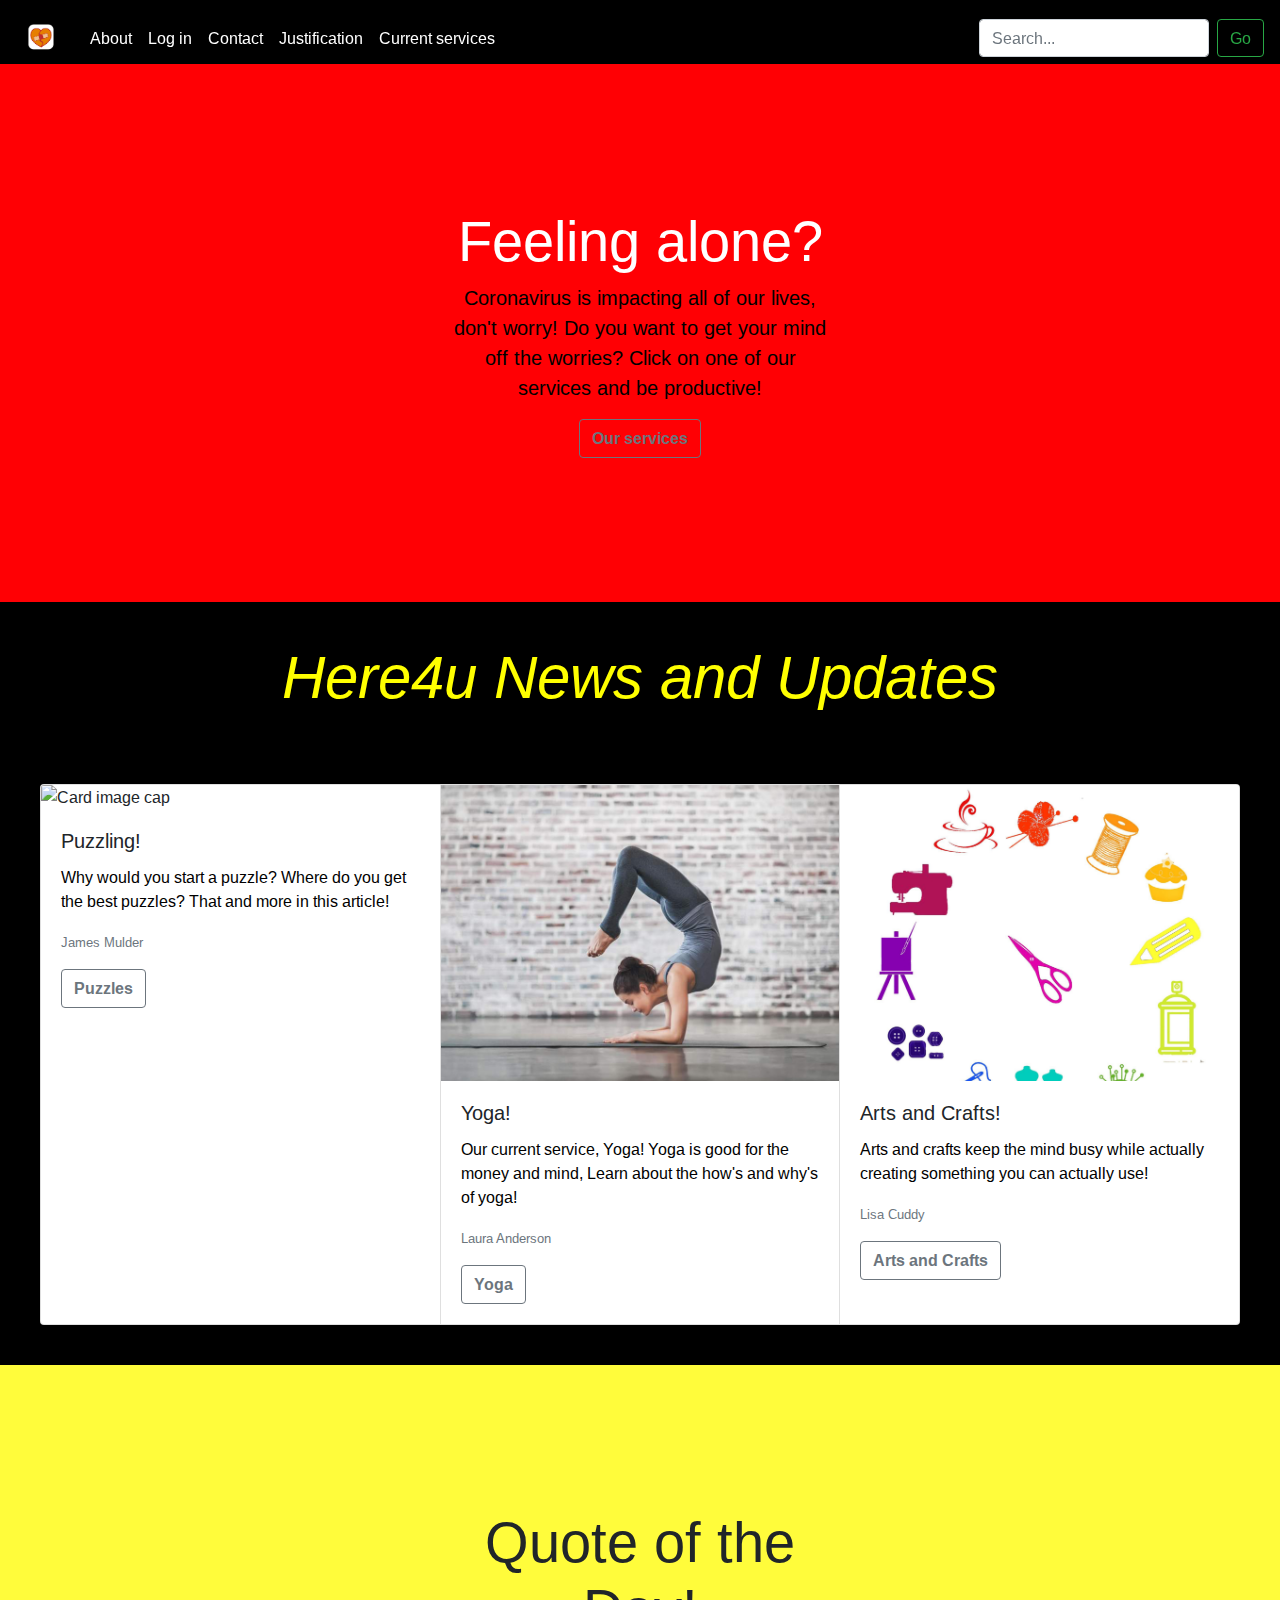
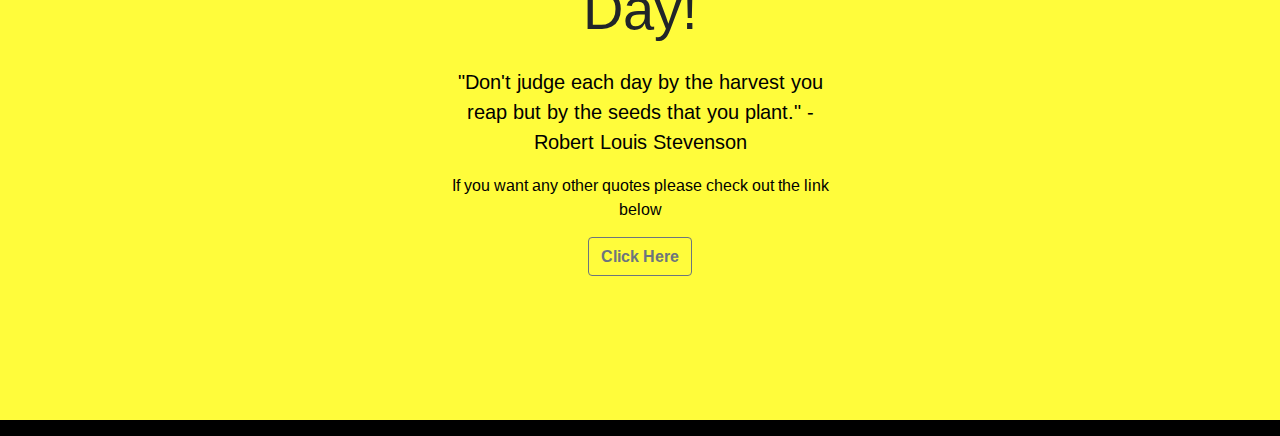
==== index.html @ 42e6a3ee "Changed wessels site" ====
<!doctype html>
<html>
<head>
	<meta charset="UTF-8">
	<title>Group assignment</title>
	<link href="aboutus.html">
	<link href="justification.html">
	<link href="login.html">
	<link href="yoga.html">
	<link href="contact.html">
	<link href="css/bootstrap.min.css" type="text/css" rel="stylesheet">
	<link href="css/style.css" rel="stylesheet" type="text/css">
	<link href="https://fonts.googleapis.com/css?family=Arimo&display=swap" rel="stylesheet">
	<meta name="viewport" content="width=device-width, initial-scale=1, shrink-to-fit=no">
	<link rel="icon" href="images/App Logo.png">
</head>
<body style="background-color:black;">
	
	
<!Navbar>
<div id="nav">
<div class="navbarr">
  <nav class="navbar navbar-expand-md navbar-dark fixed-top bg-black">
    <a class="navbar-brand" href="index.html"> <img src="images/App Logo.png" alt="logo" height="50px">
	  </a>
    <button class="navbar-toggler" type="button" data-toggle="collapse" data-target="#navbarCollapse" aria-controls="navbarCollapse" aria-expanded="false" aria-label="Toggle navigation">
      <span class="navbar-toggler-icon"></span>
    </button>
    <div class="collapse navbar-collapse" id="navbarCollapse">
      <ul class="navbar-nav mr-auto">
        
        <li class="nav-item active">
          <a class="nav-link" href="aboutus.html">About <span class="sr-only">(current)</span></a>
        </li>
		  <li class="nav-item active">
          <a class="nav-link" href="login.html">Log in <span class="sr-only">(current)</span></a>
        </li>
		  <li class="nav-item active">
          <a class="nav-link" href="contact.html">Contact <span class="sr-only">(current)</span></a>
        </li>
		   <li class="nav-item active">
          <a class="nav-link" href="justification.html">Justification <span class="sr-only">(current)</span></a>
        </li>
		  <li class="nav-item active">
          <a class="nav-link" href="yoga.html">Current services <span class="sr-only">(current)</span></a>
        </li>
      </ul>
      <form class="form-inline mt-2 mt-md-0">
        <input class="form-control mr-sm-2" type="text" placeholder="Search..." aria-label="Search">
        <button class="btn btn-outline-success my-2 my-sm-0" type="submit">Go</button>
      </form>
	  </div> 
  </nav>
		</div>
		</div>
	<br>
	<br>

	<div class="banners2">
	<div class="position-relative overflow-hidden p-3 p-md-5 m-md-3 text-center">
  <div class="col-md-5 p-lg-5 mx-auto my-5">
    <h1 class="display-4 font-weight-normal">Feeling alone?</h1>
    <p class="lead font-weight-normal">Coronavirus is impacting all of our lives, don't worry! Do you want to get your mind off the worries? Click on one of our services and be productive!</p> <a class="btn btn-outline-secondary" href="yoga.html"><strong>Our services</strong></a>
  </div>
  <div class="product-device shadow-sm d-none d-md-block"></div>
  <div class="product-device product-device-2 shadow-sm d-none d-md-block"></div>
</div>
</div>

			 
<!cardtitle>
	<div class ="container">
		<h6 class="cardtitle col-md-12" style="color:yellow">Here4u News and Updates</h6>
			</div>

<!cards>
	<div id="section">

	<div class="card-group">
  <div class="card">
	  <img class="card-img-top" src="images/puzzle.png" alt="Card image cap">
    <div class="card-body">
      <h5 class="card-title">Puzzling!</h5>
      <p class="card-text">Why would you start a puzzle? Where do you get the best puzzles? That and more in this article!</p>
      <p class="card-text"><small class="text-muted">James Mulder</small></p><a class="btn btn-outline-secondary" href="https://books.google.nl/books?hl=nl&lr=&id=w-6SAgAAQBAJ&oi=fnd&pg=PP1&dq=why+puzzles&ots=u6pE8SE9ox&sig=xW57QAzDIvXoyhFp8gDy82thQJs&redir_esc=y#v=onepage&q=why%20puzzles&f=false"><strong>Puzzles</strong></a>
    </div>
  </div>
	<div class="card">
		<img class="card-img-top" src="images/yoga.png" alt="Card image cap">
    <div class="card-body">
      <h5 class="card-title">Yoga!</h5>
      <p class="card-text">Our current service, Yoga! Yoga is good for the money and mind, Learn about the how's and why's of yoga!</p>
      <p class="card-text"><small class="text-muted">Laura Anderson</small></p><a class="btn btn-outline-secondary" href="https://yogamoves.nl/"><strong>Yoga</strong></a>
    </div>
  </div>
	<div class="card">
		<img class="card-img-top" src="images/crafting.png" alt="Card image cap">
    <div class="card-body">
      <h5 class="card-title">Arts and Crafts!</h5>
      <p class="card-text">Arts and crafts keep the mind busy while actually creating something you can actually use! </p>
      <p class="card-text"><small class="text-muted">Lisa Cuddy</small></p><a class="btn btn-outline-secondary" href="https://hobby4you2.nl/workshops-experiences/"><strong>Arts and Crafts</strong></a>
    </div>
  </div>

    </div>
		</div> 
		<br>
<!Banner>
		<div class="banners">
			
	<div class="position-relative overflow-hidden p-3 p-md-5 m-md-3 text-center">
  <div class="col-md-5 p-lg-5 mx-auto my-5">
    <h7 class="display-4 font-weight-normal">Quote of the Day!</h7><br> <br>
    <p class="lead font-weight-normal">"Don't judge each day by the harvest you reap but by the seeds that you plant." -  Robert Louis Stevenson</p>
	  <p>If you want any other quotes please check out the link below</p>
	  <a class="btn btn-outline-secondary" href="https://www.thoughtco.com/free-online-drawing-classes-1098200"><strong>Click Here</strong></a>
  </div>
		
		
  <div class="product-device shadow-sm d-none d-md-block"></div>
  <div class="product-device product-device-2 shadow-sm d-none d-md-block"></div>
</div>
</div>
		
		
		
	
	
	<script src="js/jquery-3.3.1.slim.min.js" integrity="sha384-q8i/X+965DzO0rT7abK41JStQIAqVgRVzpbzo5smXKp4YfRvH+8abtTE1Pi6jizo" crossorigin="anonymous"></script>
    <script src="js/popper.min.js" integrity="sha384-UO2eT0CpHqdSJQ6hJty5KVphtPhzWj9WO1clHTMGa3JDZwrnQq4sF86dIHNDz0W1" crossorigin="anonymous"></script>
    <script src="js/bootstrap.min.js" integrity="sha384-JjSmVgyd0p3pXB1rRibZUAYoIIy6OrQ6VrjIEaFf/nJGzIxFDsf4x0xIM+B07jRM" crossorigin="anonymous"></script>
	
	
	
	</body>
		
        
			 
			
	  
	</html>
---- css/style.css ----
@charset "UTF-8";
*{
	padding:0;
	margin:0;
	font-family: 'Arimo';
}

body {
	background-image: linear-gradient(rgba(0,0,0,0.5),rgba(0,0,0,0.5)), url("../images/got78.jpg");
	background-size: cover;
	background-position: center;
}
h1{
	text-align: center;
	color:white;
	
}

#forestgreen{
	background-color: forestgreen;
	text-align: center;
	color: white;
	font-family: "Lucida Grande", "Lucida Sans Unicode", "Lucida Sans", "DejaVu Sans", Verdana, "sans-serif";
}
#green{
	background-color: green;
	text-align: center;
	color: white;
	font-family:"Lucida Grande", "Lucida Sans Unicode", "Lucida Sans", "DejaVu Sans", Verdana, "sans-serif";
}
#darkgreen{
	background-color: darkgreen;
	text-align: center;
	color: white;
	font-family: "Lucida Grande", "Lucida Sans Unicode", "Lucida Sans", "DejaVu Sans", Verdana, "sans-serif";
}
h2{
	text-align: center;
	background-color: palegreen;
	font-family: "Gill Sans", "Gill Sans MT", "Myriad Pro", "DejaVu Sans Condensed", Helvetica, Arial, "sans-serif";
}
p{
	color:black;
}
h3{
	text-align: center;
	background-color: aquamarine;
}


.center {
	text-align: center;
}

.cardtitle {
	margin-top: 40px;
	text-align: center;
	text-color: yellow;
	font-size: 60px;
	font-style: oblique;
}
.h6{
	text-color: yellow;
}


.card-group{
	margin-top: 70px;
}

.card-text{
	text-color: black;
}

.card-group{
	margin-left: 40px;
	margin-right: 40px;
}

.banners{
	background-color:#FFFC3B;
}

.titlesjust{
	margin-top: 20px;
	font-size: 25px;
	text-align: center;
}

.textjust{
	text-align: center;
	font-size: 14px;
}

.textjustcur{
	text-align: center;
	font-size: 14px;
	font-style: oblique;
}

.banners2{
	background-color:#FF0004;
}
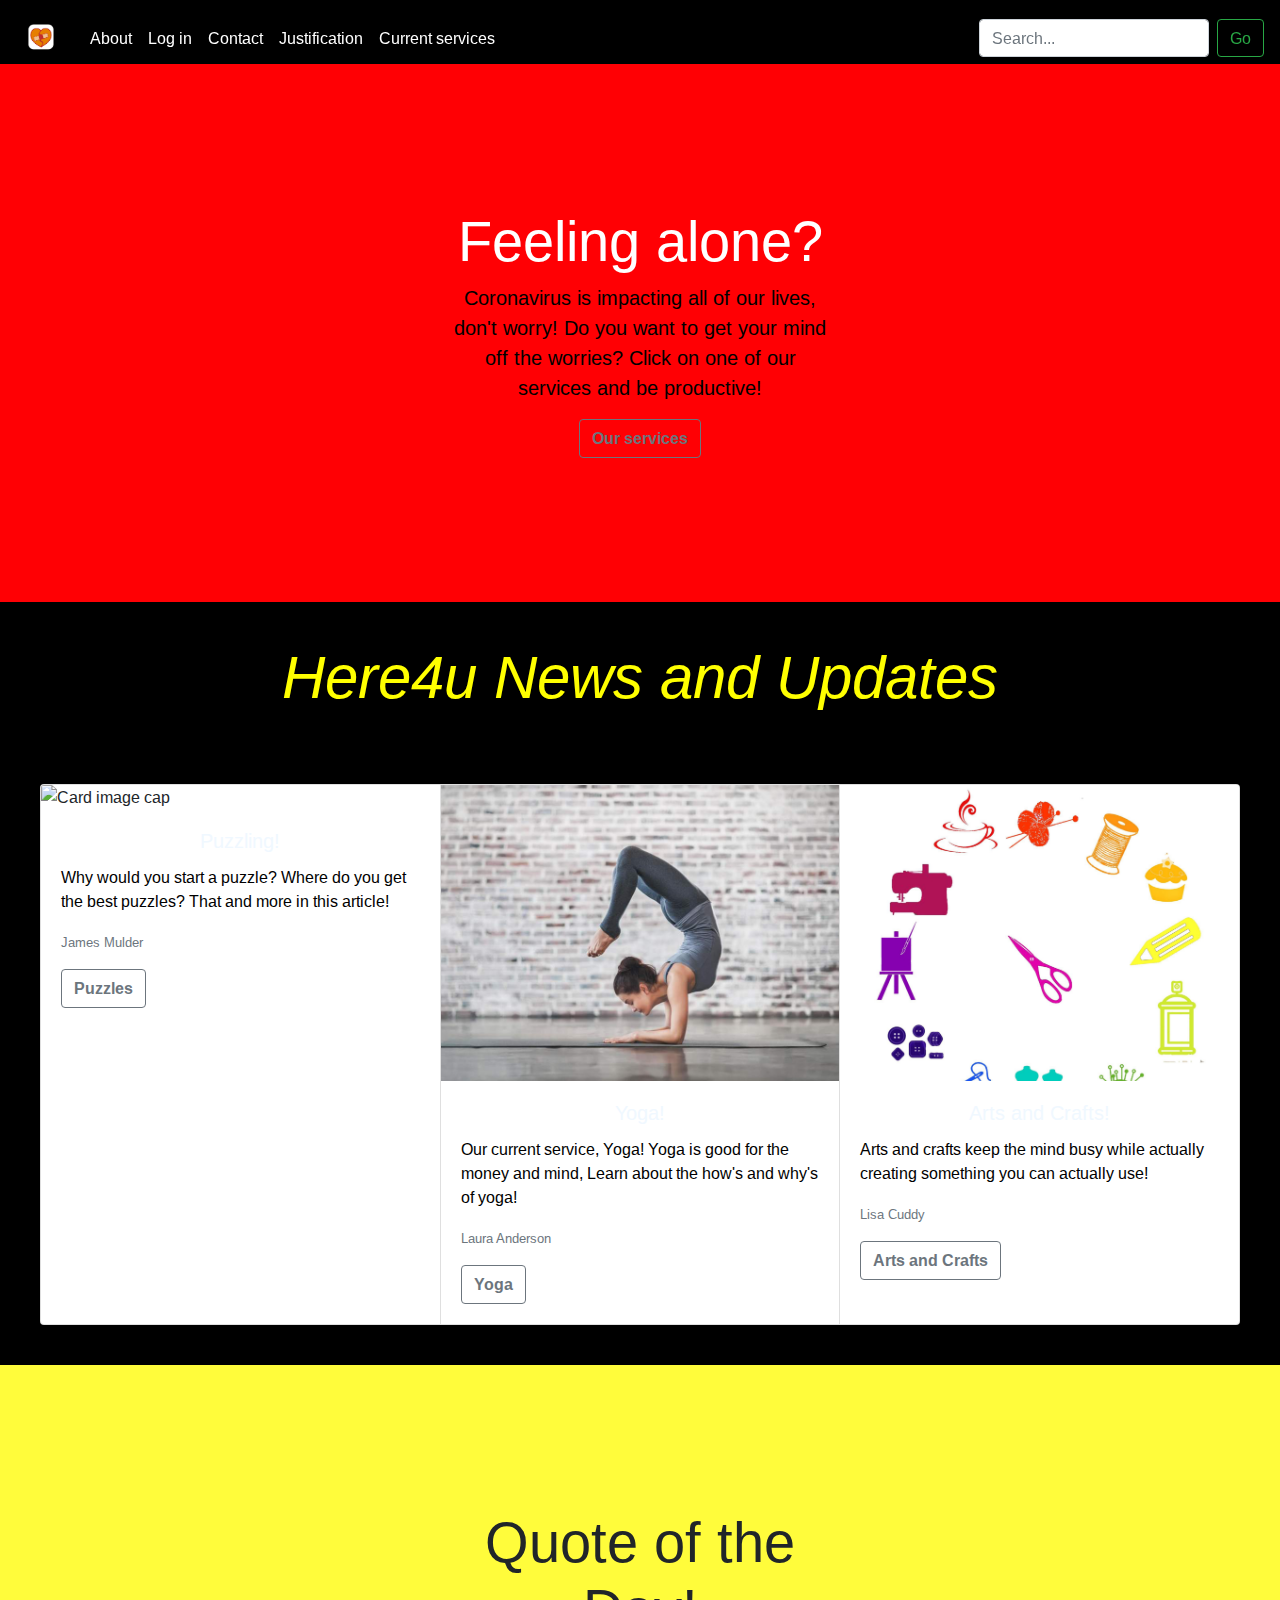
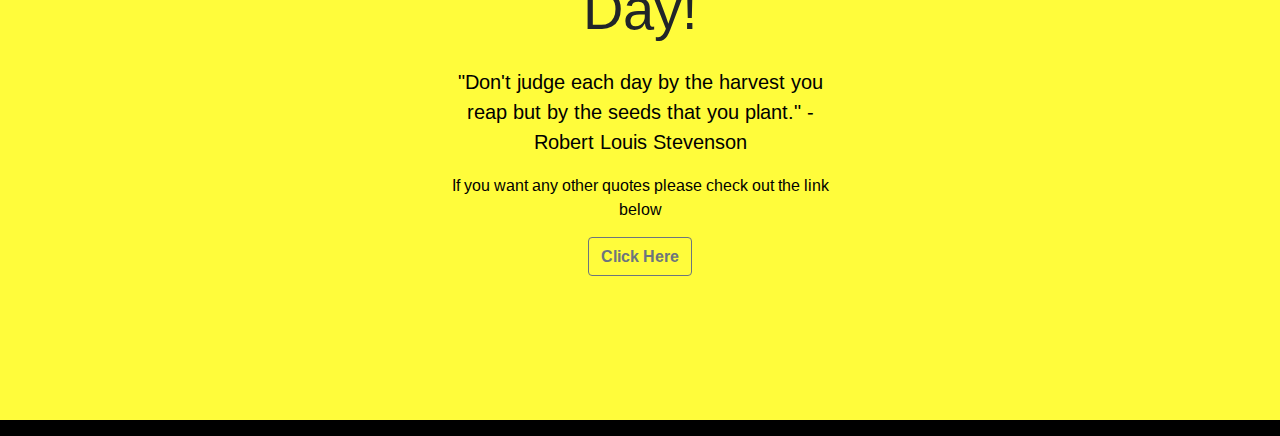
==== commit d85edc2a: "additional" ====
--- a/index.html
+++ b/index.html
@@ -112,7 +112,7 @@
   <div class="col-md-5 p-lg-5 mx-auto my-5">
     <h7 class="display-4 font-weight-normal">Quote of the Day!</h7><br> <br>
     <p class="lead font-weight-normal">"Don't judge each day by the harvest you reap but by the seeds that you plant." -  Robert Louis Stevenson</p>
-	  <p>If you want any other quotes please check out the link below</p>
+	<p>If you want any other quotes please check out the link below</p>
 	  <a class="btn btn-outline-secondary" href="https://www.thoughtco.com/free-online-drawing-classes-1098200"><strong>Click Here</strong></a>
   </div>
 		
@@ -137,5 +137,4 @@
         
 			 
 			
-	  
 	</html> 
--- a/css/style.css
+++ b/css/style.css
@@ -81,6 +81,68 @@
 	background-color:#FFFC3B;
 }
 
+h4 {
+	text-align: center;
+	font-family: 'Gill Sans', 'Gill Sans MT', 'Myriad Pro', 'DejaVu Sans Condensed', Helvetica, Arial, 'sans-serif';
+	color: azure;
+}
+	
+h5{
+	color: aliceblue;
+	font-size: 13;
+	text-align: center;
+}
+
+.banners2{
+    background-color: #FF0000;
+}
+.titlesjust{
+	margin-top: 20px;
+	font-size: 25px;
+	text-align: center;
+}
+
+.textjust{
+	text-align: center;
+	font-size: 14px;
+}
+
+header h1 {
+	text-align: center;
+	color: red;
+	font-family: Verdana;
+	font-size: 70px;
+	margin: 50px;
+}
+
+body {
+	background-color: #000000;
+}
+
+main .row .col {
+	height: 800px;
+}
+
+main .row .col section {
+	color: white;
+	margin: 20px;
+	text-align: left;
+	padding-top: 25px;
+	padding-right: 20px;
+	padding-left: 20px;
+}
+
+main .row {
+		width: 60%;
+		background-color: gray;
+		margin: 0 auto;
+}
+
+main .row .col section h4 {
+    color: white;
+    font-size: 20px;
+}
+ 
 .titlesjust{
 	margin-top: 20px;
 	font-size: 25px;
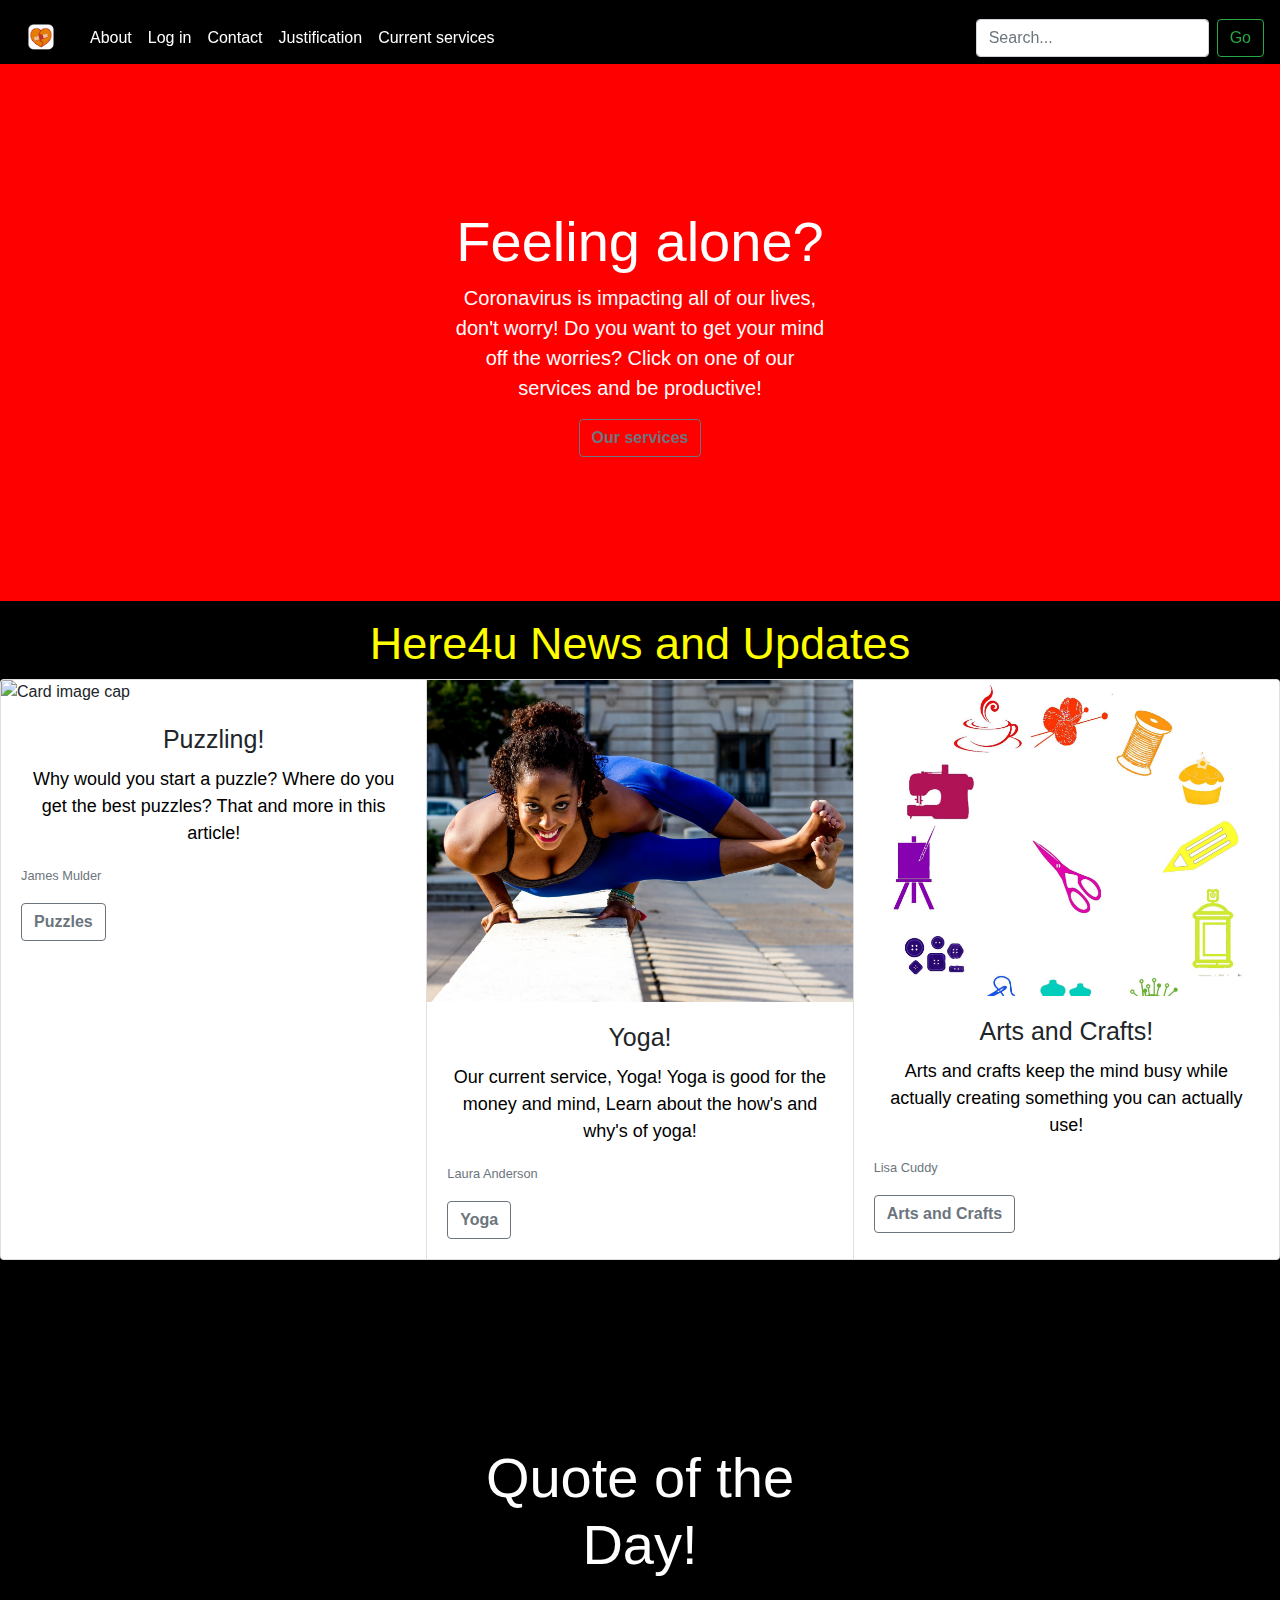
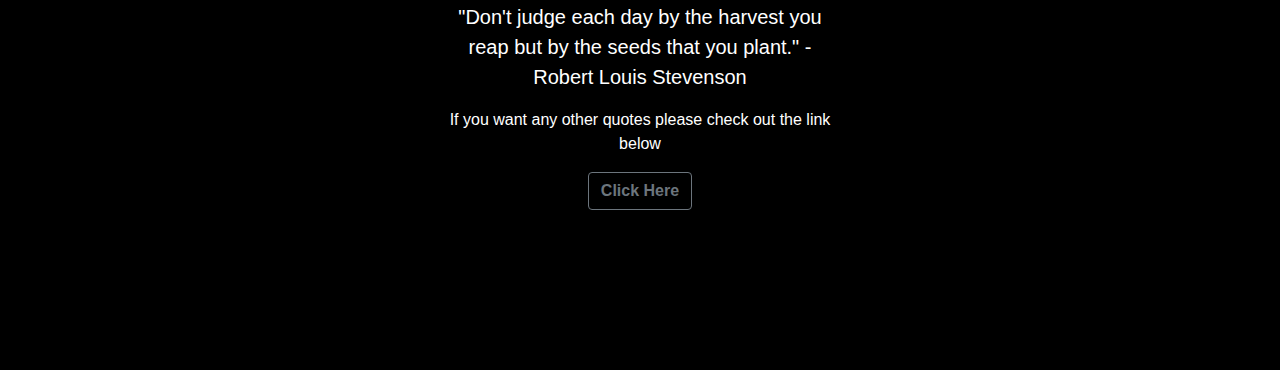
==== commit 3b0e6a0f: "fixed again" ====
--- a/index.html
+++ b/index.html
@@ -81,15 +81,15 @@
 	  <img class="card-img-top" src="images/puzzle.png" alt="Card image cap">
     <div class="card-body">
       <h5 class="card-title">Puzzling!</h5>
-      <p class="card-text">Why would you start a puzzle? Where do you get the best puzzles? That and more in this article!</p>
+      <p class="card-text pIndex">Why would you start a puzzle? Where do you get the best puzzles? That and more in this article!</p>
       <p class="card-text"><small class="text-muted">James Mulder</small></p><a class="btn btn-outline-secondary" href="https://books.google.nl/books?hl=nl&lr=&id=w-6SAgAAQBAJ&oi=fnd&pg=PP1&dq=why+puzzles&ots=u6pE8SE9ox&sig=xW57QAzDIvXoyhFp8gDy82thQJs&redir_esc=y#v=onepage&q=why%20puzzles&f=false"><strong>Puzzles</strong></a>
     </div>
   </div>
 	<div class="card">
-		<img class="card-img-top" src="images/yoga.png" alt="Card image cap">
+		<img class="card-img-top" src="images/yoga3.jpg" alt="Card image cap">
     <div class="card-body">
       <h5 class="card-title">Yoga!</h5>
-      <p class="card-text">Our current service, Yoga! Yoga is good for the money and mind, Learn about the how's and why's of yoga!</p>
+      <p class="card-text pIndex">Our current service, Yoga! Yoga is good for the money and mind, Learn about the how's and why's of yoga!</p>
       <p class="card-text"><small class="text-muted">Laura Anderson</small></p><a class="btn btn-outline-secondary" href="https://yogamoves.nl/"><strong>Yoga</strong></a>
     </div>
   </div>
@@ -97,7 +97,7 @@
 		<img class="card-img-top" src="images/crafting.png" alt="Card image cap">
     <div class="card-body">
       <h5 class="card-title">Arts and Crafts!</h5>
-      <p class="card-text">Arts and crafts keep the mind busy while actually creating something you can actually use! </p>
+      <p class="card-text pIndex">Arts and crafts keep the mind busy while actually creating something you can actually use! </p>
       <p class="card-text"><small class="text-muted">Lisa Cuddy</small></p><a class="btn btn-outline-secondary" href="https://hobby4you2.nl/workshops-experiences/"><strong>Arts and Crafts</strong></a>
     </div>
   </div>
@@ -113,7 +113,7 @@
     <h7 class="display-4 font-weight-normal">Quote of the Day!</h7><br> <br>
     <p class="lead font-weight-normal">"Don't judge each day by the harvest you reap but by the seeds that you plant." -  Robert Louis Stevenson</p>
 	<p>If you want any other quotes please check out the link below</p>
-	  <a class="btn btn-outline-secondary" href="https://www.thoughtco.com/free-online-drawing-classes-1098200"><strong>Click Here</strong></a>
+	<a class="btn btn-outline-secondary" href="https://www.thoughtco.com/free-online-drawing-classes-1098200"><strong>Click Here</strong></a>
   </div>
 		
 		
--- a/css/style.css
+++ b/css/style.css
@@ -1,140 +1,102 @@
-@charset "UTF-8";
-*{
-	padding:0;
-	margin:0;
-	font-family: 'Arimo';
+@charset "UTF-8"; 
+
+.pIndex{
+	color:black;
+    text-align: center;
+	font-size: 18px;
 }
 
-body {
-	background-image: linear-gradient(rgba(0,0,0,0.5),rgba(0,0,0,0.5)), url("../images/got78.jpg");
-	background-size: cover;
-	background-position: center;
-}
 h1{
 	text-align: center;
 	color:white;
-	
 }
 
-#forestgreen{
-	background-color: forestgreen;
-	text-align: center;
-	color: white;
-	font-family: "Lucida Grande", "Lucida Sans Unicode", "Lucida Sans", "DejaVu Sans", Verdana, "sans-serif";
-}
-#green{
-	background-color: green;
-	text-align: center;
-	color: white;
-	font-family:"Lucida Grande", "Lucida Sans Unicode", "Lucida Sans", "DejaVu Sans", Verdana, "sans-serif";
-}
-#darkgreen{
-	background-color: darkgreen;
-	text-align: center;
-	color: white;
-	font-family: "Lucida Grande", "Lucida Sans Unicode", "Lucida Sans", "DejaVu Sans", Verdana, "sans-serif";
+#h1About{
+	color: red;
+	font-size:50px;
 }
 h2{
-	text-align: center;
-	background-color: palegreen;
+    color: white;
+    text-align: center;
+    font-size: 60px;
+    border: thick solid red;
 	font-family: "Gill Sans", "Gill Sans MT", "Myriad Pro", "DejaVu Sans Condensed", Helvetica, Arial, "sans-serif";
 }
 p{
-	color:black;
+	color:white;
+	font-size:16px;
 }
+
 h3{
 	text-align: center;
 	background-color: aquamarine;
+	color:white;
+	font-size:16px;
 }
 
-
-.center {
+h5{
 	text-align: center;
-}
-
-.cardtitle {
-	margin-top: 40px;
-	text-align: center;
-	text-color: yellow;
-	font-size: 60px;
-	font-style: oblique;
-}
-.h6{
-	text-color: yellow;
-}
-
-
-.card-group{
-	margin-top: 70px;
-}
-
-.card-text{
-	text-color: black;
-}
-
-.card-group{
-	margin-left: 40px;
-	margin-right: 40px;
-}
-
-.banners{
-	background-color:#FFFC3B;
+	font-size: 25px;
 }
 
 h4 {
-	text-align: center;
+	text-align: left;
 	font-family: 'Gill Sans', 'Gill Sans MT', 'Myriad Pro', 'DejaVu Sans Condensed', Helvetica, Arial, 'sans-serif';
 	color: azure;
-}
-	
-h5{
-	color: aliceblue;
-	font-size: 13;
-	text-align: center;
+	font-size: 35px	
 }
 
 .banners2{
     background-color: #FF0000;
 }
+
 .titlesjust{
 	margin-top: 20px;
 	font-size: 25px;
-	text-align: center;
 }
 
-.textjust{
+h6{
 	text-align: center;
-	font-size: 14px;
+	color: yellow;
+	font-size: 45px;
+}
+	
+h7{
+	color:white;
 }
 
-header h1 {
+
+.stressreliever{ 
+	text-color: white;
+        text-align: left;
+	}
+
+
+h3{
+	color:white;
+	font-size:16px;
+}
+h5{
 	text-align: center;
-	color: red;
-	font-family: Verdana;
-	font-size: 70px;
-	margin: 50px;
+	font-size: 25px;
 }
 
-body {
-	background-color: #000000;
+h6{
+	text-align: center;
+	color: yellow;
+	font-size: 45px;
+}
+h7{
+	color:white;
 }
 
-main .row .col {
-	height: 800px;
-}
-
-main .row .col section {
+h8{
 	color: white;
-	margin: 20px;
-	text-align: left;
-	padding-top: 25px;
-	padding-right: 20px;
-	padding-left: 20px;
 }
 
 main .row {
-		width: 60%;
-		background-color: gray;
+		width: 70%;
+		background-color: #282828;
 		margin: 0 auto;
 }
 
@@ -148,18 +110,19 @@
 	font-size: 25px;
 	text-align: center;
 }
-
 .textjust{
 	text-align: center;
 	font-size: 14px;
 }
+h8{
+	color: white;
+}
 
-.textjustcur{
-	text-align: center;
-	font-size: 14px;
-	font-style: oblique;
+h9{
+	color:black;
 }
 
 .banners2{
-	background-color:#FF0004;
-}+	background-color:red;
+} 
+
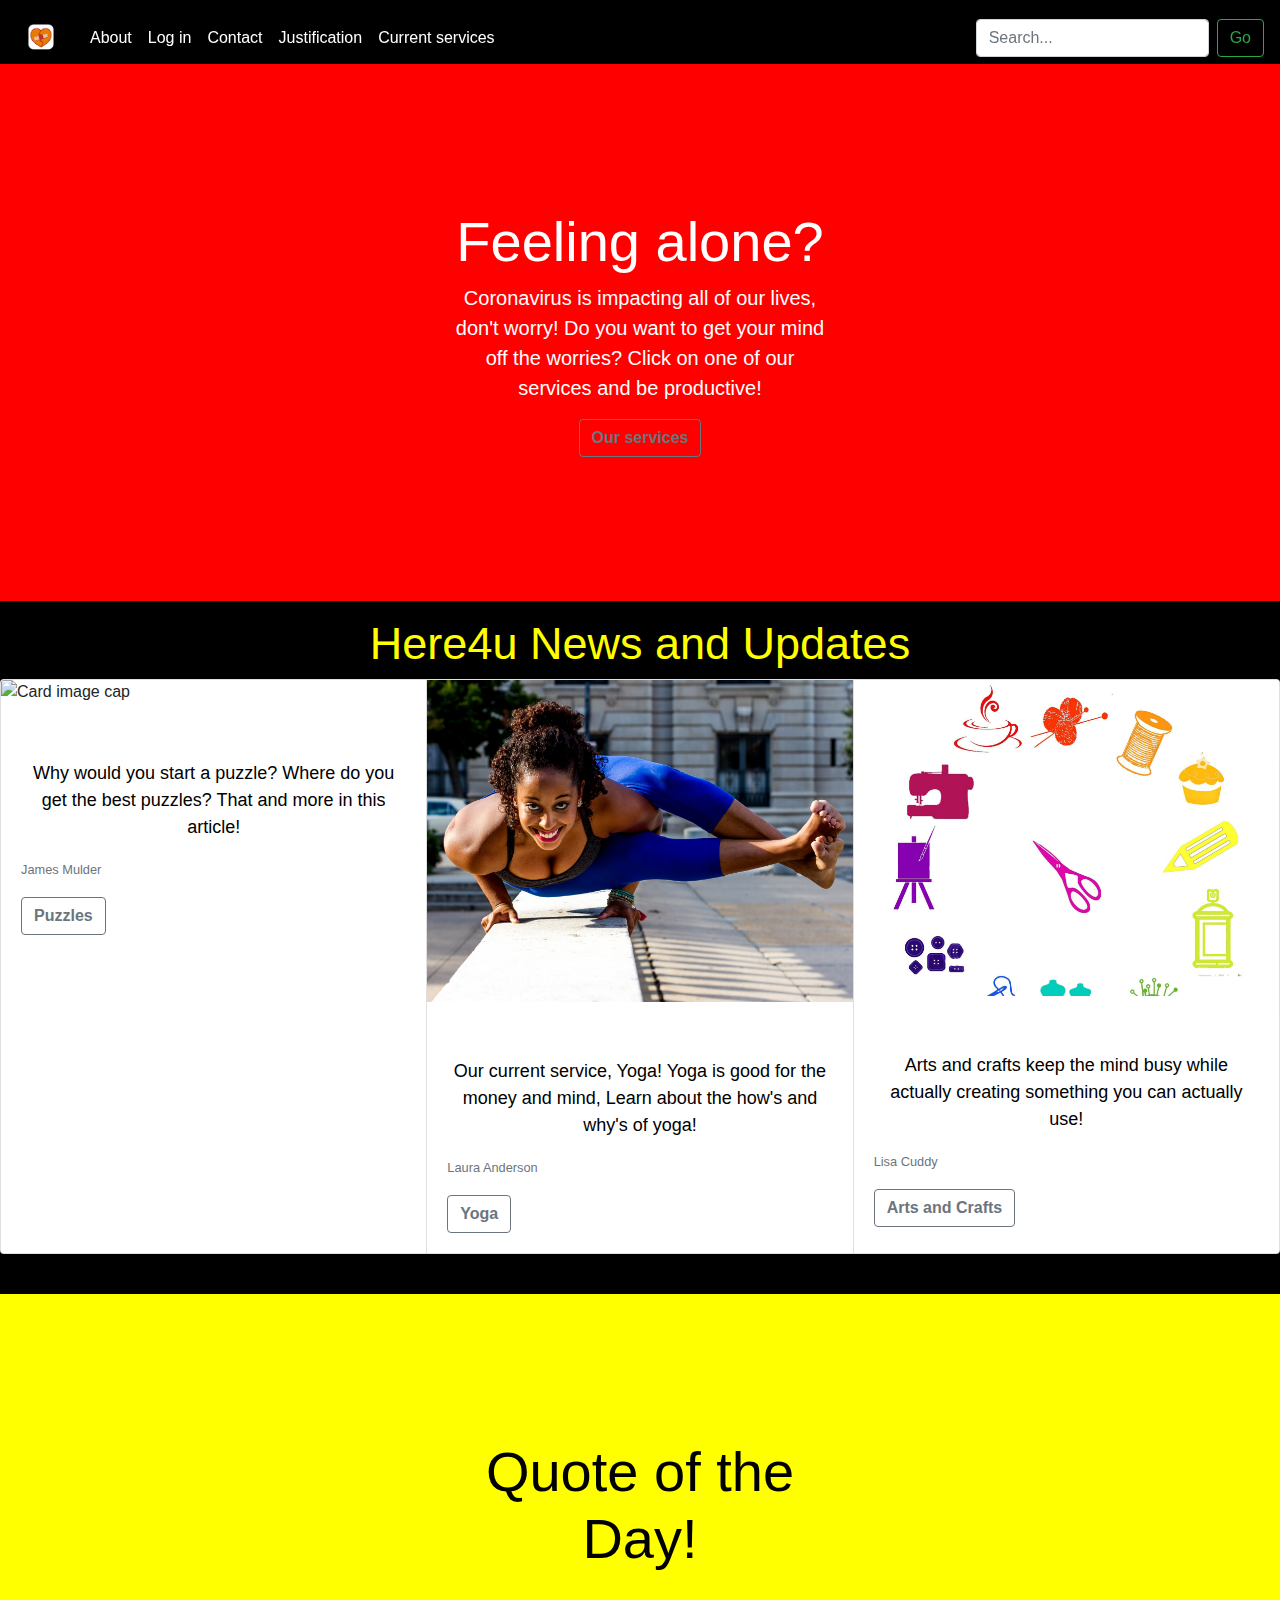
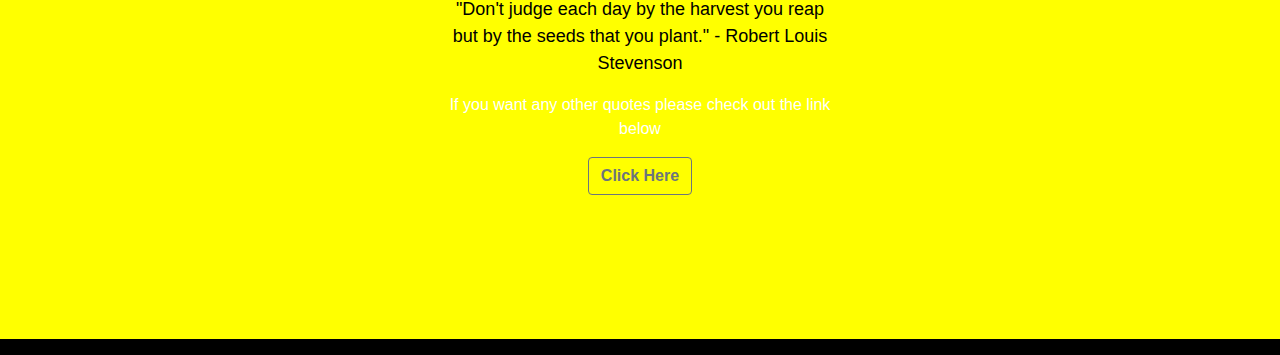
==== commit 7746e691: "update again" ====
--- a/index.html
+++ b/index.html
@@ -111,7 +111,7 @@
 	<div class="position-relative overflow-hidden p-3 p-md-5 m-md-3 text-center">
   <div class="col-md-5 p-lg-5 mx-auto my-5">
     <h7 class="display-4 font-weight-normal">Quote of the Day!</h7><br> <br>
-    <p class="lead font-weight-normal">"Don't judge each day by the harvest you reap but by the seeds that you plant." -  Robert Louis Stevenson</p>
+    <p class="lead font-weight-normal pIndex">"Don't judge each day by the harvest you reap but by the seeds that you plant." -  Robert Louis Stevenson</p>
 	<p>If you want any other quotes please check out the link below</p>
 	<a class="btn btn-outline-secondary" href="https://www.thoughtco.com/free-online-drawing-classes-1098200"><strong>Click Here</strong></a>
   </div>
--- a/css/style.css
+++ b/css/style.css
@@ -34,15 +34,10 @@
 	font-size:16px;
 }
 
-h5{
-	text-align: center;
-	font-size: 25px;
-}
-
 h4 {
 	text-align: left;
 	font-family: 'Gill Sans', 'Gill Sans MT', 'Myriad Pro', 'DejaVu Sans Condensed', Helvetica, Arial, 'sans-serif';
-	color: azure;
+	color: white;
 	font-size: 35px	
 }
 
@@ -62,7 +57,7 @@
 }
 	
 h7{
-	color:white;
+	color:black;
 }
 
 
@@ -72,26 +67,14 @@
 	}
 
 
-h3{
-	color:white;
-	font-size:16px;
-}
 h5{
 	text-align: center;
-	font-size: 25px;
-}
-
-h6{
-	text-align: center;
-	color: yellow;
-	font-size: 45px;
-}
-h7{
-	color:white;
+	font-size: 20px;
+	color: white;
 }
 
 h8{
-	color: white;
+	color: black;
 }
 
 main .row {
@@ -114,15 +97,12 @@
 	text-align: center;
 	font-size: 14px;
 }
-h8{
-	color: white;
-}
+
 
 h9{
 	color:black;
 }
 
-.banners2{
-	background-color:red;
-} 
-
+.banners{
+    background-color: yellow;
+}
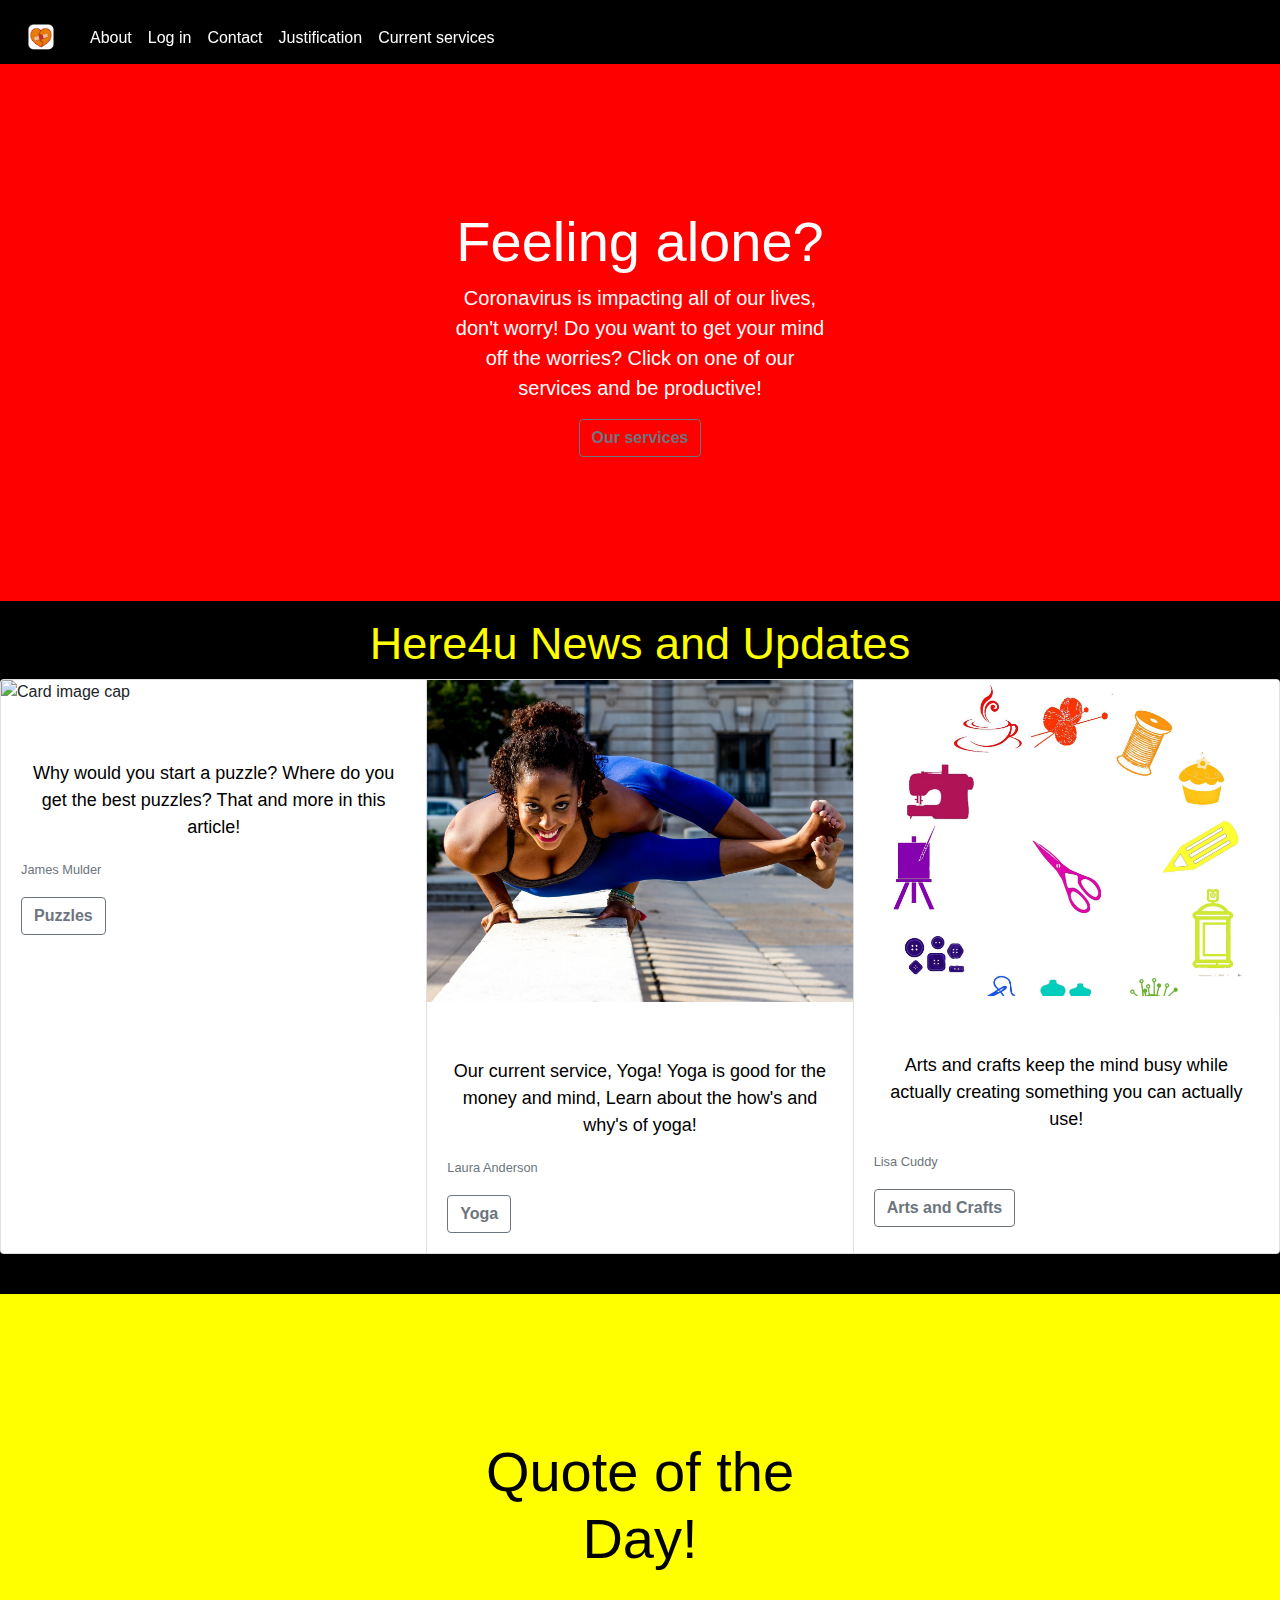
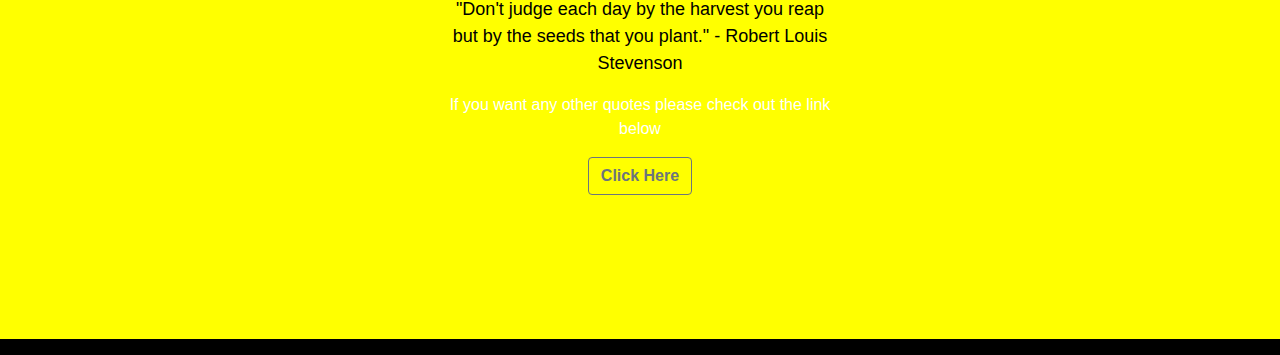
==== commit 164e730f: "update all" ====
--- a/index.html
+++ b/index.html
@@ -45,10 +45,6 @@
           <a class="nav-link" href="yoga.html">Current services <span class="sr-only">(current)</span></a>
         </li>
       </ul>
-      <form class="form-inline mt-2 mt-md-0">
-        <input class="form-control mr-sm-2" type="text" placeholder="Search..." aria-label="Search">
-        <button class="btn btn-outline-success my-2 my-sm-0" type="submit">Go</button>
-      </form>
 	  </div> 
   </nav>
 		</div>
--- a/css/style.css
+++ b/css/style.css
@@ -37,7 +37,7 @@
 h4 {
 	text-align: left;
 	font-family: 'Gill Sans', 'Gill Sans MT', 'Myriad Pro', 'DejaVu Sans Condensed', Helvetica, Arial, 'sans-serif';
-	color: white;
+	color: azure;
 	font-size: 35px	
 }
 
@@ -106,3 +106,7 @@
 .banners{
     background-color: yellow;
 }
+
+h10{
+	color: white;
+}
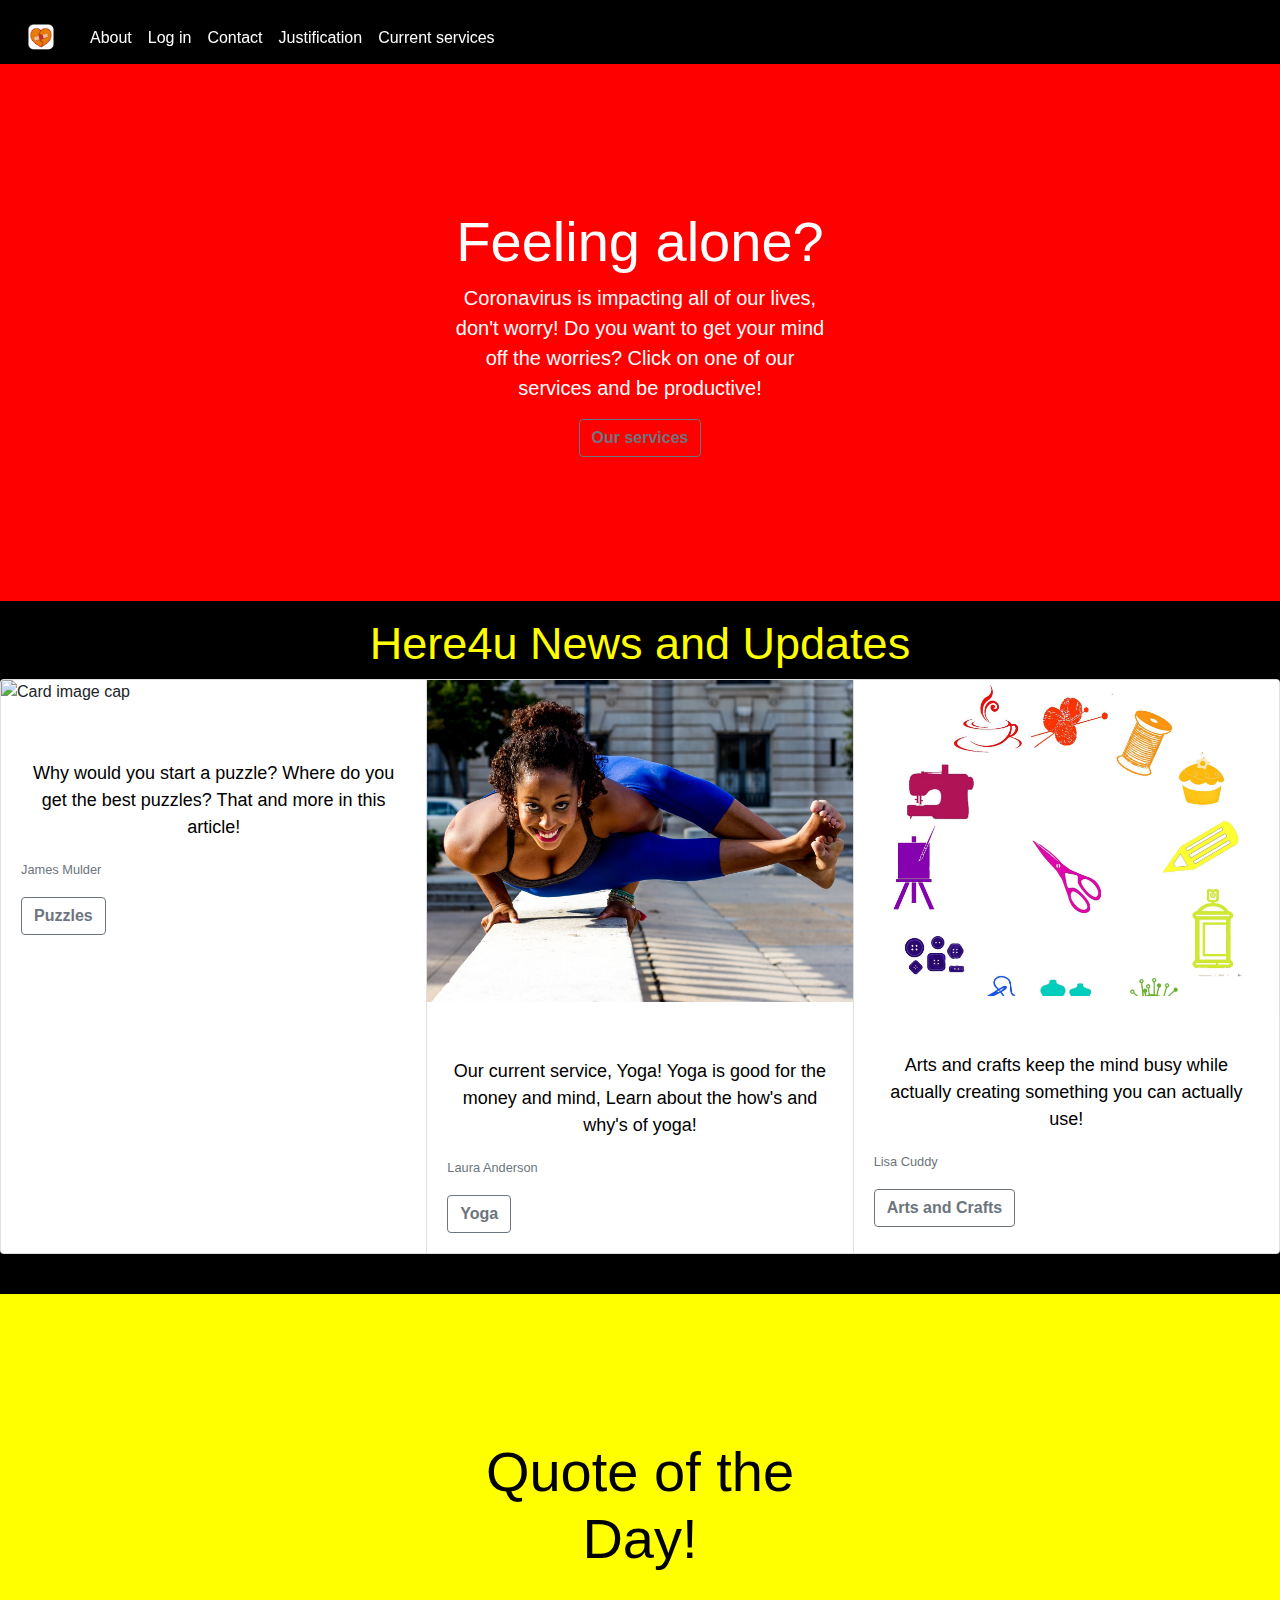
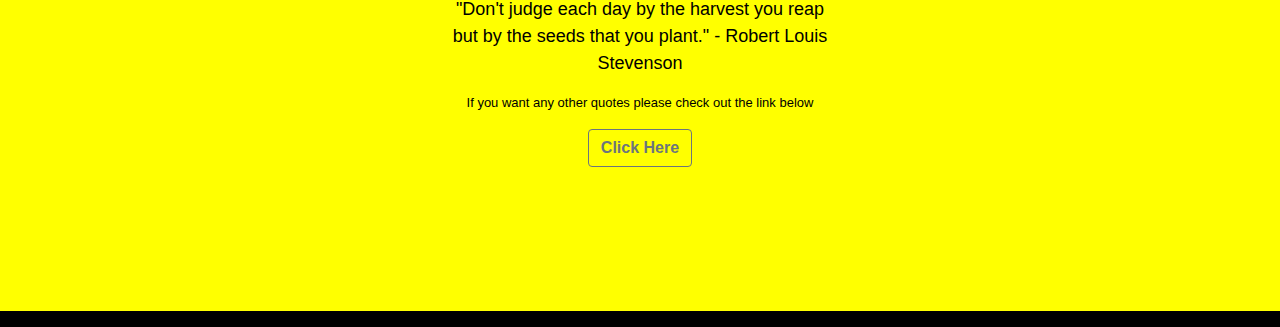
==== commit eed98ced: "update" ====
--- a/index.html
+++ b/index.html
@@ -108,7 +108,7 @@
   <div class="col-md-5 p-lg-5 mx-auto my-5">
     <h7 class="display-4 font-weight-normal">Quote of the Day!</h7><br> <br>
     <p class="lead font-weight-normal pIndex">"Don't judge each day by the harvest you reap but by the seeds that you plant." -  Robert Louis Stevenson</p>
-	<p>If you want any other quotes please check out the link below</p>
+	<p id="pBody">If you want any other quotes please check out the link below</p>
 	<a class="btn btn-outline-secondary" href="https://www.thoughtco.com/free-online-drawing-classes-1098200"><strong>Click Here</strong></a>
   </div>
 		
--- a/css/style.css
+++ b/css/style.css
@@ -110,3 +110,8 @@
 h10{
 	color: white;
 }
+
+#pBody{
+	color: black;
+	font-size: 13px;
+}